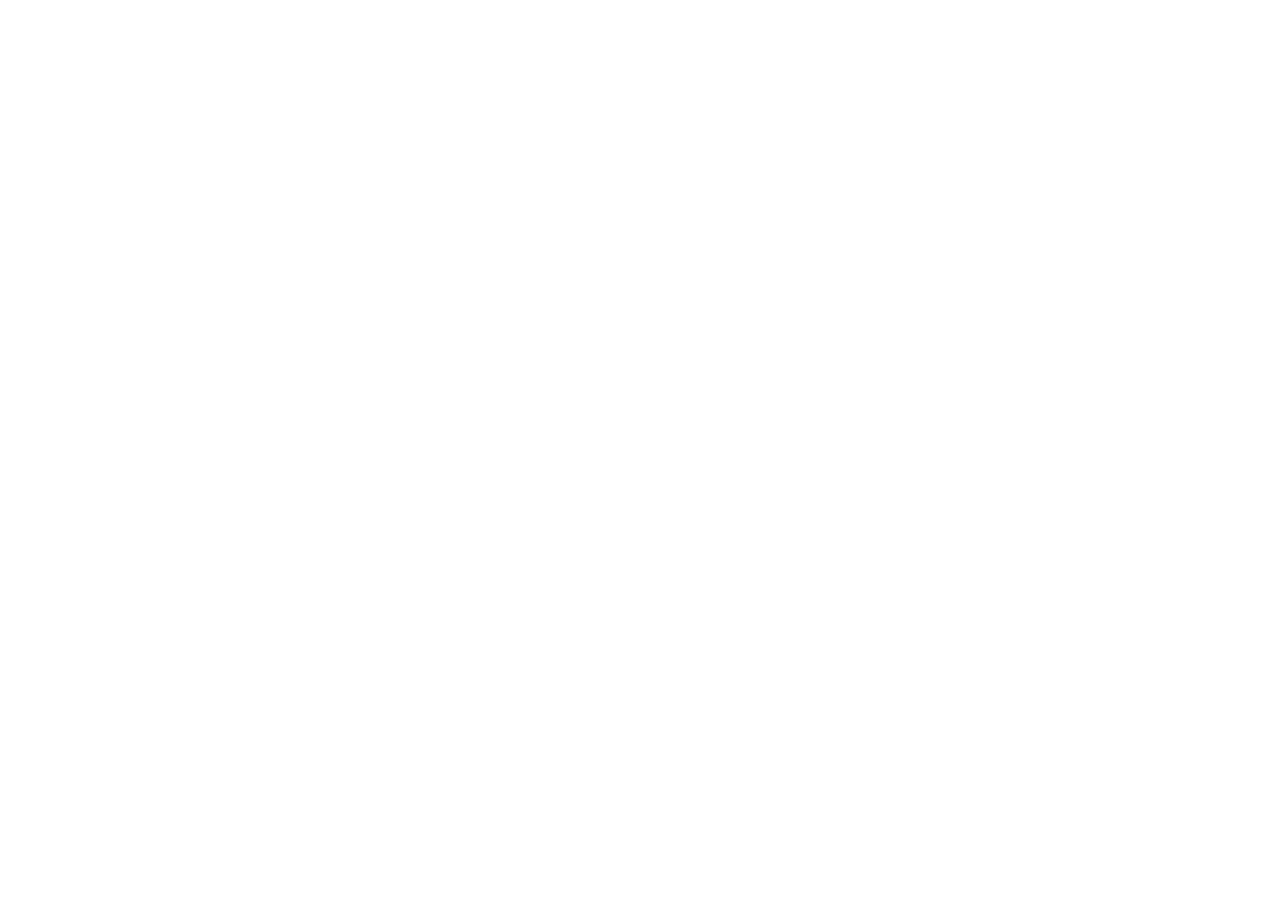
==== aboutme.html @ 8bb1e5b6 "first commit" ====
<!DOCTYPE html>
<html lang="en">
<head>
    <meta charset="UTF-8">
    <meta http-equiv="X-UA-Compatible" content="IE=edge">
    <meta name="viewport" content="width=device-width, initial-scale=1.0">
    <link rel="stylesheet1" href="styles-1.css">
    <title>About Me</title>
</head>
<body>
    
</body>
</html>
---- styles-1.css ----
.searchbar{
        width: 200px;
        -webkit-transition: width 0.4s ease-in-out;
        transition: width 0.4s ease-in-out;
}
      
      /* When the input field gets focus, change its width to 100% */
.searchbar:focus {
        width: 100%;
}
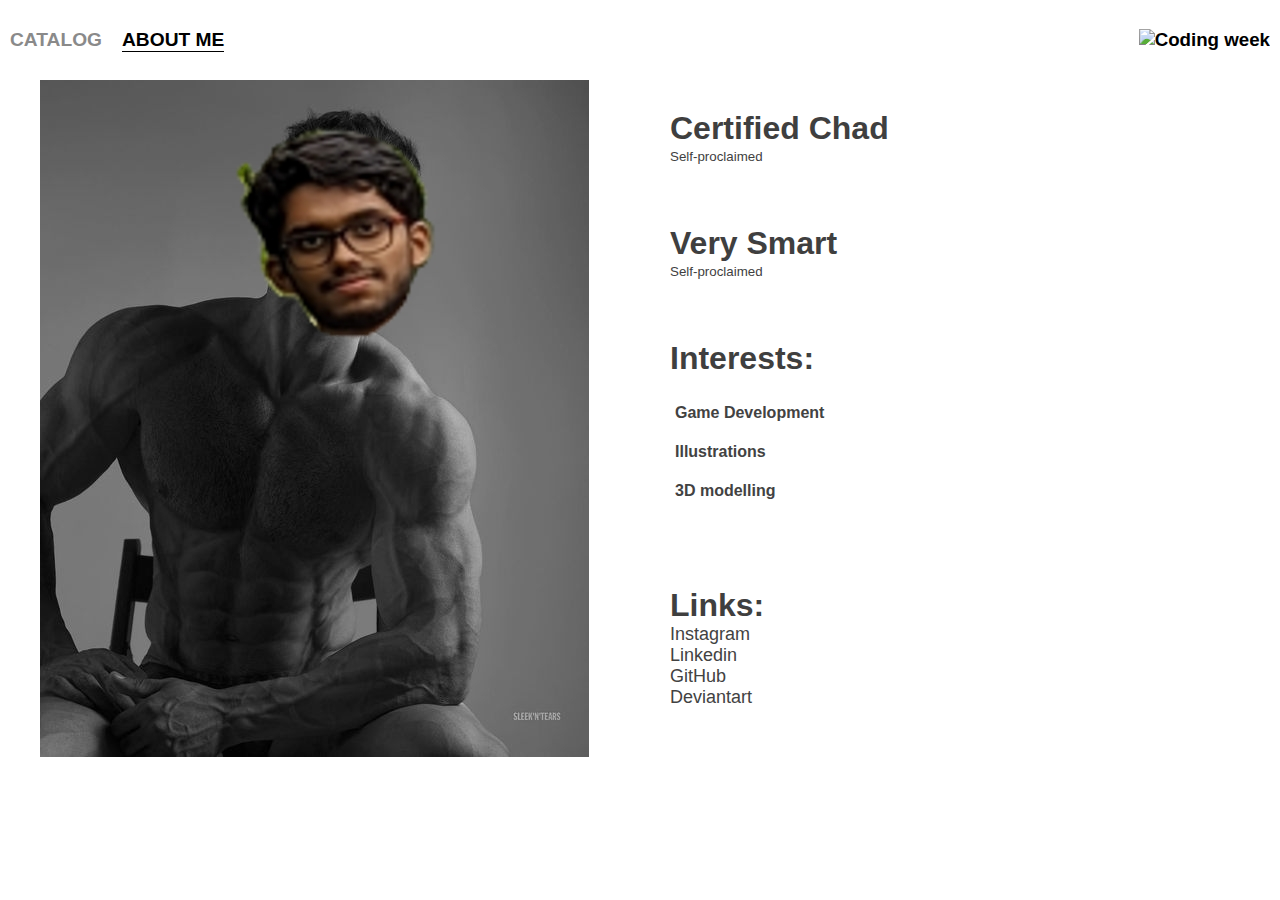
==== commit 7ab2a3ae: "first commit" ====
--- a/aboutme.html
+++ b/aboutme.html
@@ -1,13 +1,117 @@
-<!DOCTYPE html>
-<html lang="en">
-<head>
-    <meta charset="UTF-8">
-    <meta http-equiv="X-UA-Compatible" content="IE=edge">
-    <meta name="viewport" content="width=device-width, initial-scale=1.0">
-    <link rel="stylesheet1" href="styles-1.css">
-    <title>About Me</title>
-</head>
-<body>
-    
-</body>
+<!DOCTYPE html>
+<html lang="en">
+<head>
+    <link rel="stylesheet" href="styles-2.css">
+    <title>About Me</title>
+</head>
+<body>
+    <header>
+        <h3>
+            <div class="nav-wrapper">
+                <div class="left-side">
+                    <div class="nav-link-wrapper ">
+                        <a href="index.html">Catalog</a>
+                    </div>
+            
+                    <div class="nav-link-wrapper active-nav-link">
+                        <a href="aboutme.html">About Me</a>
+                    </div>
+                </div>
+                <div class="right-side">
+                    <div class="logo">
+                        <img src="https://www.iitg.ac.in/stud/gymkhana/technical/assets/img/resources/codingclubLogo.png"
+                            width="70px" height="75px" alt="Coding week">
+                    </div>
+                </div>
+            </div>
+        </h3>
+    </header> 
+
+    
+    <div class="content">
+        <div class="myimg">
+            <img class="img" src="chad.jpg">
+        </div>
+        <div class="text">
+            <ul class="points">
+                <li>
+                    <div class="chad">
+                    <h1>Certified Chad</h1>
+                    <small>Self-proclaimed</small>
+                    </div>
+                </li>
+
+                <li>
+                    <div class="smart">
+                    <h1>Very Smart</h1>
+                    <small>Self-proclaimed</small>
+                    </div>
+                </li>
+
+                <li>
+                    <div class="about">
+                    <h1>Interests:</h1>
+                    <div class="aboutlist">
+                        <ul>
+                            <li class="aboutpoints">
+                                <h4>Game Development</h4>
+                            </li>
+                            <li class="aboutpoints">
+                                <h4>Illustrations</h4>
+                            </li>
+                            <li class="aboutpoints">
+                                <h4>3D modelling</h4>
+                            </li>
+                        </ul>
+                    </div>
+                    </div>
+                </li>
+
+                <li>
+                    <div class="links">
+                        <h1>Links:</h1>
+                        <div class="linkslist">
+                            <ul>
+                                <li class="instagram">
+                                    <a href="https://www.instagram.com/pavan_adari/">
+                                        <span class="soclist">Instagram</span>
+                                    </a>
+                                </li>
+                                <li>
+                                    <a href="https://www.linkedin.com/in/pavan-adari-aa44ab226/">
+                                        <span class="soclist">
+                                            Linkedin
+                                        </span>
+                                    </a>
+                                </li>
+                                <li>
+                                    <a href="https://github.com/JustADude29">
+                                        <span class="soclist">
+                                            GitHub
+                                        </span>
+                                    </a>
+                                </li>
+                                <li>
+                                    <a href="https://www.deviantart.com/pavan29">
+                                        <span class="soclist">
+                                            Deviantart
+                                        </span>
+                                    </a>
+                                </li>
+                            </ul>
+
+                        </div>
+
+
+                    </div>
+
+
+                </li>
+
+            </ul>
+
+
+        </div>
+    </div>
+</body>
 </html>--- a/styles-2.css
+++ b/styles-2.css
@@ -0,0 +1,102 @@
+body,ul,li,h1,h2,a {
+    margin: 0;
+    padding: 0;
+    font-family: Arial, Helvetica, sans-serif;
+    /* text-align: center; */
+    background-image: url("https://encrypted-tbn0.gstatic.com/images?q=tbn:ANd9GcRWbSf6xvfQXq53uCmD7pLGhYZstZ-y8ngnzw&usqp=CAU");
+  
+  }
+
+.nav-wrapper {
+    display: flex;
+    justify-content: space-between;
+    padding: 10px;
+
+}
+
+.left-side {
+    display: flex;
+}
+
+.nav-wrapper .left-side>div {
+    margin-right: 20px;
+    text-transform: uppercase;
+    font-size: 1.2rem;
+}
+
+.nav-link-wrapper {
+    height: 22px;
+    border-bottom: 1px solid transparent;
+    transition: border-bottom 0.5s;
+}
+
+.active-nav-link {
+    border-bottom: 1px solid black;
+}
+
+.active-nav-link a {
+    color: black !important;
+}
+
+.nav-link-wrapper a {
+    color: #8a8a8a;
+    text-decoration: none;
+    transition: color 0.5s;
+}
+
+.nav-link-wrapper:hover {
+    border-bottom: 1px solid black;
+}
+
+.nav-link-wrapper a:hover {
+    color: black;
+}
+
+.content{
+    display: grid;
+    grid-template-columns: 1fr 1fr;
+}
+ul{
+    list-style: none;
+}
+.chad{
+    color: #3f3f3f;
+    padding: 30px;
+}
+
+.img{
+    padding-left: 40px;
+}
+
+.smart{
+    color: #3f3f3f;
+    padding: 30px;
+}
+.about{
+    color: #3f3f3f;
+    padding: 30px;
+}
+
+.aboutlist{
+    padding: 5px;
+}
+.aboutpoints{
+    color: rgb(66, 66, 66);
+    padding: 0px;
+    font-size: medium;
+}
+
+.links{
+    color: #3f3f3f;
+    padding: 30px;
+}
+a{
+    text-decoration: none;
+}
+
+.soclist{
+    color: rgb(66, 66, 66);
+    padding: 0px;
+    font-size: large;
+}
+
